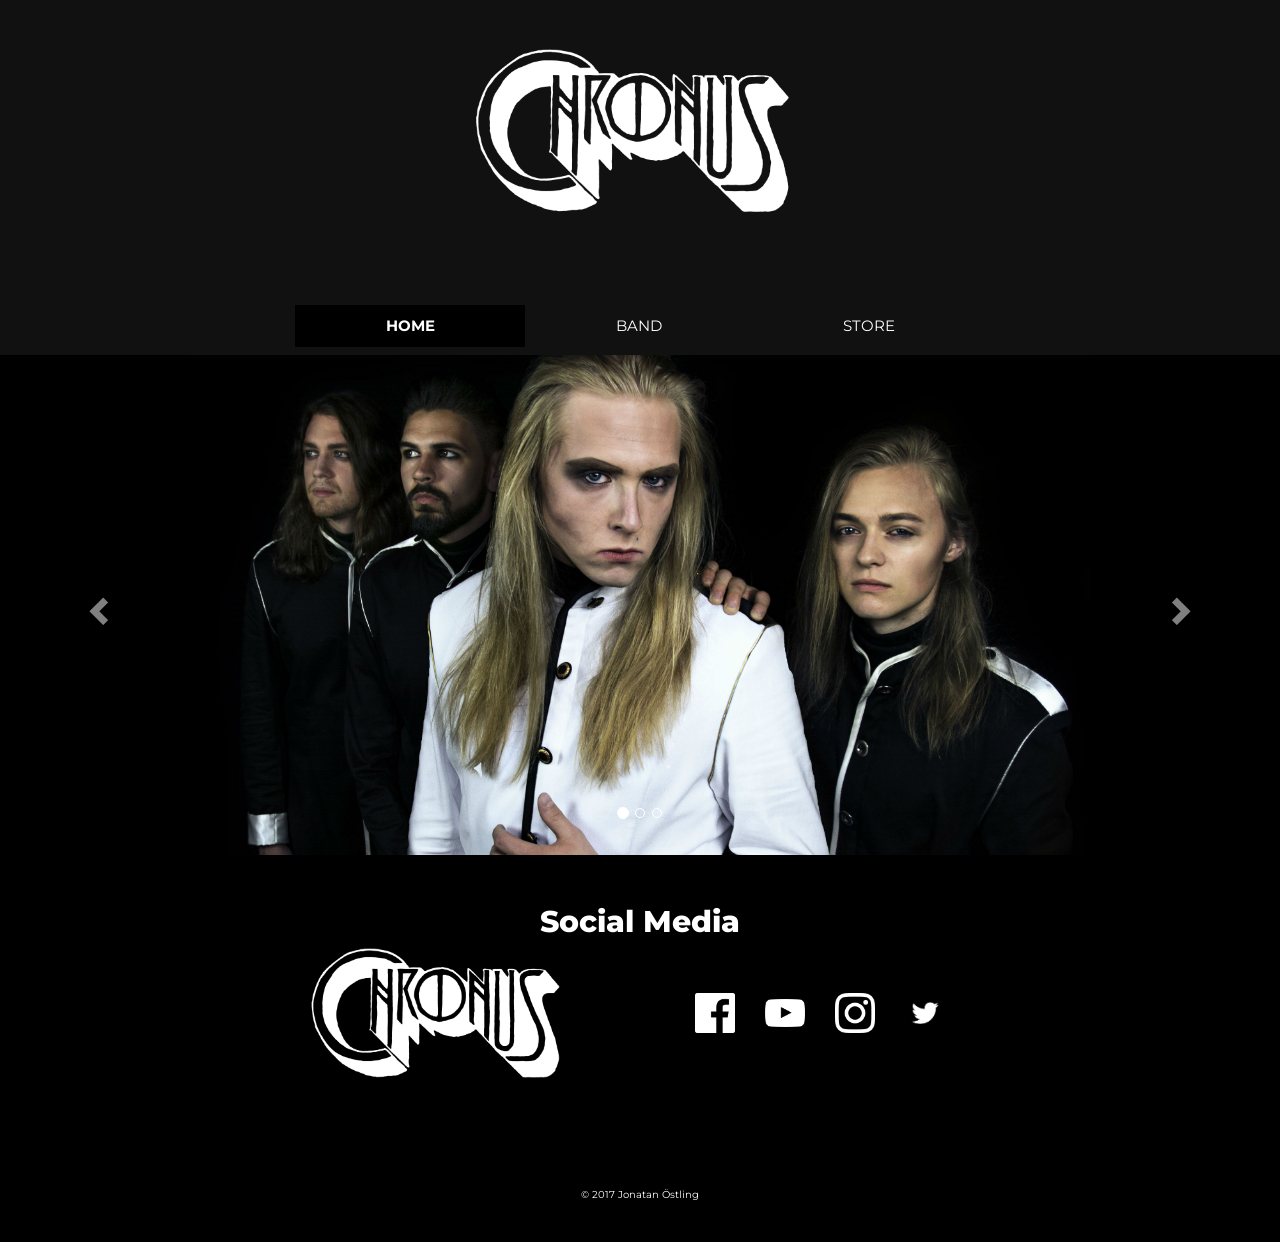
==== index.html @ 5e9a713a "testing new site" ====
<!DOCTYPE html>
<html data-ng-app="app">
  <head>
    <base href="/" />
    <title>Chronus Official</title>
    <meta charset="utf-8">
    <meta name="viewport" content="width=device-width, initial-scale=1">

    <!-- for Google -->
    <meta name="description" content="Welcome to the official Chronus website." />
    <meta name="keywords" content="Chronus Official Website" />

    <meta name="author" content="Chronus" />
    <meta name="copyright" content="Jonatan &Ouml;stling" />
    <meta name="application-name" content="Chronus Website" />

    <!-- for Facebook -->
    <meta property="fb:app_id" content="APPID"/>
    <meta property="og:title" content="Chronus" />
    <meta property="og:type" content="article" />
    <meta property="og:image:url" content="../img/logo/chronus-vit.jpg" />
    <meta property="og:url" content="https://www.chronusofficial.com/" />
    <meta property="og:description" content="Welcome to the official Chronus website." />

    <!-- for Twitter -->
    <meta name="twitter:card" content="summary" />
    <meta name="twitter:title" content="Chronus" />
    <meta name="twitter:description" content="Welcome to the official Chronus website." />
    <meta name="twitter:image" content="../img/logo/chronus-vit.jpg" />

    <link rel="apple-touch-icon" sizes="180x180" href="/apple-touch-icon.png">
    <link rel="icon" type="image/png" href="/favicon-32x32.png" sizes="32x32">
    <link rel="icon" type="image/png" href="/favicon-16x16.png" sizes="16x16">
    <link rel="manifest" href="/manifest.json">
    <link rel="mask-icon" href="/safari-pinned-tab.svg" color="#5bbad5">
    <meta name="theme-color" content="#ffffff">
    <link rel="shortcut icon" href="https://www.chronusofficial.com/favicon.ico" />

    <!-- Stylesheet -->
    <link href="https://fonts.googleapis.com/css?family=Montserrat|Asap:400,700|Righteous|Hammersmith+One" rel="stylesheet">
    <link rel="stylesheet" href="../css/bootstrap.css" media="screen" title="no title" charset="utf-8">
    <link rel="stylesheet" href="../css/font-awesome-4.7.0/css/font-awesome.min.css">
    <link rel="stylesheet" href="../css/main.css" media="screen" title="no title" charset="utf-8">
    <link rel="stylesheet" href="../css/lightbox.css">
  </head>
  <body>
    <div id="loader-wrapper">
      <div id="loader"><img src="../img/logo/ChronusOWhite1.png" alt="Chronus O logo loading website animation"></div>
      <div class="loader-section section-left"></div>
      <div class="loader-section section-right"></div>
    </div>
    <div class="topContainer">
      <div class="container">
        <header class="page-header">
          <a href="/"><img src="../img/logo/logo2.png" alt="Chronus Logo" class="headerLogo"></a>
          <nav class="navbar navbar-inverse renovering-nav" data-ng-controller="navController">
            <ul class="nav nav-tabs nav-justified">
              <li data-ng-class="{active: isActive('/')}"><a href="/">HOME</a></li>
              <!-- <li data-ng-class="{active: isActive('/band') || isActive('/renovering-kok') || isActive('/renovering-badrum') || isActive('/renovering-snickeri') || isActive('/renovering-total')}" class="dropdown">
                <a href="#" class="dropdown-toggle" data-toggle="dropdown" role="button" aria-haspopup="true" aria-expanded="false">BAND <span class="caret"></span></a>
                <ul class="dropdown-menu">
                  <li data-ng-class="{active: isActive('/band')}"><a href="/band">OVERVIEW</a></li>
                  <li role="separator" class="divider"></li>
                  <li data-ng-class="{active: isActive('/renovering-kok')}"><a href="/renovering-kok">- SEB</a></li>
                  <li data-ng-class="{active: isActive('/renovering-badrum')}"><a href="/renovering-badrum">- BADRUM</a></li>
                  <li data-ng-class="{active: isActive('/renovering-snickeri')}"><a href="/renovering-snickeri">- SNICKERI</a></li>
                  <li data-ng-class="{active: isActive('/renovering-total')}"><a href="/renovering-total">- TOTALRENOVERING</a></li>
                </ul> -->
              </li>
              <!-- <li data-ng-class="{active: isActive('/about')}"><a href="/about">ABOUT</a></li> -->
              <li data-ng-class="{active: isActive('/band')}"><a href="/band">BAND</a></li>
              <li data-ng-class="{active: isActive('/store')}"><a href="/store">STORE</a></li>
              <!-- <li class="referens"><a href="/gallery-live">GALLERY</a></li> -->
              <!-- <li data-ng-class="{active: isActive('/contact')}"><a href="/contact">CONTACT</a></li> -->
              <!-- <li data-ng-class="{active: isActive('/kontakt')}"><a href="/kontakt">KONTAKT</a></li> -->
            </ul>
          </nav>
        </header>
      </div>
    </div>
    <div class="topContainer2">
      <div class="container">
        <header class="page-header">
          <a href="/"><img src="../img/logo/logo.png" alt="Chronus Logo Official Website" class="headerLogo"></a>
          <nav class="navbar navbar-inverse" data-ng-controller="navController">
            <div class="container-fluid">
              <div class="navbar-header">
                <a href="/" class="navbar-brand"><img src="../img/logo/logo.png" alt="Chronus Logo Official Website"></a>
                <button type="button" class="navbar-toggle" data-toggle="collapse" data-target="#myNavbar">
                  <span class="icon-bar"></span>
                  <span class="icon-bar"></span>
                  <span class="icon-bar"></span>
                </button>
              </div>
            </div>
            <div class="collapse navbar-collapse" id="myNavbar">
              <ul class="nav nav-tabs nav-justified">
                <li data-ng-class="{active: isActive('/')}"><a class="smoothScroll" href="/">HOME</a></li>
                <li data-ng-class="{active: isActive('/band')}"><a href="/band">BAND</a></li>
                <!-- <li data-ng-class="{active: isActive('/renovering') || isActive('/renovering-kok') || isActive('/renovering-badrum') || isActive('/renovering-snickeri') || isActive('/renovering-total')}">
                  <a href="#" class="dropdown-toggle" data-toggle="collapse" role="button" data-target="#myNavbar2" aria-expanded="false">BAND <span class="caret"></span></a>
                  <div class="collapse navbar-collapse" id="myNavbar2">
                    <ul class="nav nav-tabs nav-justified">
                      <li data-ng-class="{active: isActive('/band')}"><a href="/band">OVERVIEW</a></li>
                      <li data-ng-class="{active: isActive('/renovering-kok')}"><a href="/renovering-kok">KÖK</a></li>
                      <li data-ng-class="{active: isActive('/renovering-badrum')}"><a href="/renovering-badrum">BADRUM</a></li>
                      <li data-ng-class="{active: isActive('/renovering-snickeri')}"><a href="/renovering-snickeri">SNICKERI</a></li>
                      <li data-ng-class="{active: isActive('/renovering-total')}"><a href="/renovering-total">TOTALRENOVERING</a></li>
                    </ul>
                  </div>
                </li> -->
                <!-- <li data-ng-class="{active: isActive('/om-oss')}"><a href="/om-oss">OM OSS</a></li> -->
                <!-- <li class="referens"><a href="/gallery-live">GALLERY</a></li> -->
                <li data-ng-class="{active: isActive('/store')}"><a href="/store">STORE</a></li>
                <!-- <li data-ng-class="{active: isActive('/kontakt')}"><a href="/kontakt">KONTAKT</a></li> -->
              </ul>
            </div>
          </nav>
        </header>
      </div>
    </div>
    <!-- Placeholder for views -->
    <div class="ng-view hidden"></div>
    
    <!-- jQuery version 2.1.4 -->
    <script src="../js/jquery-2.1.4.min.js" charset="utf-8"></script>
    <!-- AngularJS -->
    <script src="../js/angular.min.js"></script>
    <!-- AngularJS route -->
    <script src="../js/angular-route.min.js"></script>
    <script src="../app/app.js"></script>
    <script src="../app/controllers/navController.js"></script>
    <script src="../js/bootstrap.js" charset="utf-8"></script>
    <script src="../js/lightbox.js"></script>
    <script src="../js/main.js"></script>
    <script type="text/javascript">
      $(document).ready(function() {
        if (window.location.href.indexOf("/gallery-live", "/gallery-promo") > -1) {
          $('.referens').addClass('active');

        } else {
          $('.referens').removeClass('active');
        }
      });
    </script>
  </body>
</html>
---- css/main.css ----
html {
  position: relative;
  min-height: 100%;
}
body {
  height: 1100px;
  min-width: 175px;
  margin:0;
  padding:0;
  background-color: #111;
  font-family: 'Hammersmith One', sans-serif;
  color: #fff;
}
main {
  height: 500px;
  padding-top: 100px;
}
div.hidden {
  visibility: hidden;
}
img {
  display: block;
  margin: 0 auto;
  outline: none;
  border: none;
}
a {
  color: #fff;
  text-decoration: none;
}
a:focus {
  color: #fff;
  text-decoration: none;
}
.lead > a {
  color: #c6c293;
  text-decoration: none;
}
.social1 {
  width: 40px;
}
a:hover {
  color: #fff;
  text-decoration: none;
}
button > a:hover {
  color: #FFF
}
ul > li.active {
  padding: 0px;
}
li {
  font-size: 1em;
}
li > a:hover {
  color: #fff;
  background-color: #333;
}
label {
  display:block;
  text-align: left;
  margin-top:20px;
  font-size: 20px;
}
form {
  margin: 0 auto;
  width: 459px;
}
textarea {
  margin-bottom: 40px;
}
input, textarea {
  width:439px;
  margin-top:3px;
}
/*****************************/
/********** FONTS ************/
/*****************************/
h1, h2, h3, h4, h5, h6 {
  font-weight: 800;
}
p {
  font-size: 1.3em;
}
.footerText p {
  font-size: 10px;
  margin-top: 60px;
}
.partners h2 {
  color: #aaa;
  padding-bottom: 0px;
}
.partner-heading-h2 {
  float: left;
}
.partner-heading-h3 {
  float: left;
  color: #fff;
  margin-top: 25px;
  margin-left: 10px;
}
.circleRow h2 {
  font-family: 'Allerta Stencil', sans-serif;
  font-size: 24px;
  color: #fff;
  font-weight: 400;
  line-height: 31px;
  text-decoration: none;
}
.footerText {
  font-family: 'Montserrat', sans-serif;
  font-weight: 400;
}
footer .footerText:last-child {
  margin-top: 50px;
}
/*****************************/
/********** NAVBAR ***********/
/*****************************/
#myNavbar2 {
  background-color: #eee;
  border: 1px solid #eee;
}
#myNavbar2 > a {
  color: #fff
}
.navbar {
  margin-bottom: 8px;
  border: 0px;
  font-family: 'Montserrat', sans-serif;
  font-weight: 400;
  font-size: 15px;
  border-radius: 0px;
  min-height: 0px;
}
.nav > li {
  margin-bottom: 5px;
}
.nav-tabs.nav-justified {
  padding-top: 17px;
}
.nav-tabs.nav-justified > li > a {
  margin-bottom: 0px;
  padding-left: 0px;
  padding-right: 0px;
  border: 0px;
  border-bottom: 0px;
  border-radius: 0px;
}
.nav-tabs.nav-justified > li > a:hover, .nav-tabs.nav-justified > li > a:focus {
  border: 0px;
  color: #fff;
  background-color: #333;
}
.nav-tabs > li.active > a, .nav-tabs > li.active > a:hover, .nav-tabs > li.active > a:focus {
  color: #fff;
  font-weight: 700;
  cursor: default;
  background-color: #000;
}
.nav-tabs.nav-justified > .active > a, .nav-tabs.nav-justified > .active > a:hover, .nav-tabs.nav-justified > .active > a:focus {
  border: 0px;
  cursor: pointer;
}
.navbar-brand {
  display: none;
  float: left;
  height: 82px;
  padding: 15px 15px;
  font-size: 18px;
  line-height: 20px;
}
.navbar-brand img {
  width: 114px;
}
.navbar-inverse {
  background-color: #111;
}
.navbar-toggle {
  padding: 4px 12px 11px 12px;
  border-radius: 0px;
}
.navbar-inverse .navbar-toggle {
  border: 0px;
  margin-top: 19px;
}
.navbar-inverse .navbar-toggle:focus, .navbar-inverse .navbar-toggle:hover {
  background-color: #111;
}
.navbar-inverse .navbar-toggle .icon-bar {
  background-color: #fff;
  height: 5px;
  width: 42px;
  margin-top: 7px;
}
.navbar-inverse .navbar-collapse, .navbar-inverse .navbar-form {
  border-color: #fff;
  height: 100%;
  overflow-y: hidden;
}
.dropdown-menu {
  border-radius: 0px;
}
.dropdown-menu > .active > a, .dropdown-menu > .active > a:hover, .dropdown-menu > .active > a:focus {
  color: #000;
  text-decoration: none;
  background-color: #c74110;
  outline: 0;
}
.pagination > .active > a, .pagination > .active > span, .pagination > .active > a:hover, .pagination > .active > span:hover, .pagination > .active > a:focus, .pagination > .active > span:focus {
  z-index: 3;
  color: #fff;
  cursor: default;
  background-color: #c74110;
  border-color: #c74110;
}
.pagination li a {
  font-size: 15px;
}
.pagination > li > a, .pagination > li > span {
  color: #fff;
  background-color: #000;
  border: none;
}
.pagination > li > a:hover, .pagination > li > span:hover, .pagination > li > a:focus, .pagination > li > span:focus {
  color: #fff;
  background-color: #333;
}
/*****************************/
/******* LOGOS / ICONS *******/
/*****************************/
.headerLogo {
  width: 60%;
  margin-top: 10px;
  margin-bottom: 30px;
}
.fa {
  text-align: center;
  border-radius: 50%;
  font-size: 100px;
  color: #333;
  background-color: #ED9507;
  width: 200px;
  height: 200px;
  -webkit-transition: width 0.1s, height 0.1s, padding-top 0.1s; /* For Safari 3.1 to 6.0 */
  transition: width 0.1s, height 0.1s, padding-top 0.1s;
  -webkit-transition-timing-function: ease;
  transition-timing-function: ease;
}
.fa:hover {
  color: #eee;
  width: 230px;
  height: 230px;
}
.fa-cutlery,
.fa-bath,
.fa-home,
.fa-building,
.fa-tint {
  padding-top: 50px;
}
.fa-cutlery:hover,
.fa-bath:hover,
.fa-home:hover,
.fa-building:hover {
  padding-top: 65px;
}
.fa-tint:hover{
  color: #333;
}
.partnerLogo {
  display: inline;
  margin-right: 20px;
  margin-left: 20px;
}
.bauhaus {
  display: inline;
  margin-left: 20px;
}
.ahlsell {
  display: inline;
  margin-right: 10px;
  margin-left: 20px;
}
.dahl {
  display: inline;
  margin-left: 20px;
}
.img-logos img {
  display: inline-block;
}
.img-logos {
  margin-top: 50px;
  margin-bottom: 30px;
}
.store {
  height: 200px;
  -webkit-transition: width 0.1s, height 0.1s, padding-top 0.1s; /* For Safari 3.1 to 6.0 */
  transition: width 0.1s, height 0.1s, padding-top 0.1s;
  -webkit-transition-timing-function: ease;
  transition-timing-function: ease;
}
.store:hover {
  height: 210px;
  cursor: pointer;
}
.store-item-description-hidden {
  display: none;
}
.vvs {
  height: 140px;
}
.vatrum {
  height: 118px;
}
.per {
  height: 120px;
}
.footerLogo {
  width: 250px;
  margin-left: 0px;
}
/*****************************/
/****** STYLING CLASSES ******/
/*****************************/
.orange {
  color: #c74110;
}
.black {
  color: #000;
}
.margin-top {
  margin-top: 20px;
}
.margin-bottom {
  margin-bottom: 40px;
}
.center {
  text-align: center;
}
.align-left {
  text-align: left;
}
.align-right {
  text-align: right;
}
.dark {
  background-color: #000;
}
.white2 {
  padding-top: 40px;
  padding-bottom: 40px;
  background-color: #ffffff;
}
.white3 {
  text-align: center;
  padding-top: 120px;
  padding-bottom: 140px;
  background-color: #ffffff;
}
.highlight {
  color: #000;
  background-color: #ED9507;
  padding-left: 5px;
  padding-right: 5px;
}
.darkhighlight {
  padding: 5px;
  color: #fff;
  background-color: #000;
  border: 1px solid #ED9507;
  padding-left: 5px;
  padding-right: 5px;
}
.lead {
  margin-top: 20px;
}
.highlight2 {
  color: #ED9507;
  font-weight: 800;
  padding-left: 2px;
  padding-right: 2px;
}
.highlight3 {
  color: #333;
  background-color: #ED9507;
  padding-left: 5px;
  padding-right: 5px;
}
.asap {
  font-family: 'Hammersmith One', sans-serif;
  color: #fff;
  font-weight: 700;
}
.underline {
  border-bottom: 5px solid #c74110;
}
.underline2 {
  border-bottom: 7px solid #000;
}
/*****************************/
/****** MOBILE CLASSES *******/
/*****************************/
.mobile-indicator {
  background-color: #000;
  display: none;
  width: 100%;
  text-align: center;
  color: #fff;
  padding-top: 0px;
}
.mobile-indicator h1 {
  font-size: 25px;
  font-weight: 400;
  color: #fff;
  text-shadow: 1px 1px 1px #000;
}
/*****************************/
/******** CONTAINERS *********/
/*****************************/
.photoalbum-title {
  margin-top: 40px;
}
.topContainer {
  background-color: #111;
  width: 100%;
}
.topContainer2 {
  background-color: #111;
  width: 100%;
  display: none;
}
.container {
  max-width: 720px;
}
.container2 {
  max-width: 1200px;
  /*padding-top: 100px;*/
  padding-right: 15px;
  padding-left: 15px;
  margin-right: auto;
  margin-left: auto;
}
.bandimage-container {
  width: 100%;
  background-color: #000;
}
.container3 {
  max-width: 1200px;
  padding-right: 15px;
  padding-bottom: 40px;
  padding-left: 15px;
  margin-right: auto;
  margin-left: auto;
}
.container4 {
  max-width: 720px;
  padding-right: 15px;
  padding-bottom: 30px;
  padding-left: 15px;
  margin-right: auto;
  margin-left: auto;
}
.container2-white {
  max-width: 1200px;
  padding-top: 0px;
  padding-right: 15px;
  padding-left: 15px;
  margin-right: auto;
  margin-left: auto;
  background-color: #ffffff;
}
.page-header {
  margin: 0px;
  padding-bottom: 0px;
  border-bottom: 0px;
}
.row {
  margin-right: 0px;
  margin-left: 0px;
}
.marketing {
  padding-top: 60px;
  padding-right: 50px;
  padding-bottom: 60px;
  padding-left: 50px;
}
.byggest-info {
  margin-top: 50px;
  margin-bottom: 70px;
}
.partners {
  padding-top: 20px;
  padding-bottom: 40px;
  background-color: #ffffff;
}
.partner-heading {
  clear:both;
  display: inline-block;
}
.about-partners {
  padding-bottom: 40px;
}
.live-gallery, .kok-gallery, .vvs-gallery, .snickeri-gallery {
  font-family: 'Montserrat', sans-serif;
  padding-bottom: 30px;
}
.form-horizontal .control-label {
    text-align: left;
}
.footer {
  padding-top: 30px;
  bottom: 0;
  width: 100%;
  height: 387px;
  color: #FFF;
  background-color: #000;
  text-align: center;
}
/*****************************/
/********* BUTTONS ***********/
/*****************************/
.goToStore-button {
  min-width: 128px;
  margin: 0;
  padding: 13px 21px;
  background-color: #00d10f;
  border: none;
  -webkit-border-radius: 25px;
  -moz-border-radius: 25px;
  border-radius: 25px;
  cursor: pointer;
  color: #fff;
  font-weight: bold;
  font-size: 15px;
  display: inline-block;
}
.btn-primary {
  display: block;
  margin-top: 100px;
  padding: 5px;
  background-color: #fac400;
  border-color: #fac400;
  font-weight: 800;
  border-radius: 0px;
}
.btn-primary:hover {
  background-color: #fac400;
  border-color: #fac400;
}
.contact-button-container {
  margin-top: 80px;
  margin-bottom: 80px;
  text-align: center;
}
.contact-button {
  padding: 30px 40px;
  font-family: 'Allerta Stencil', sans-serif;
  font-size: 24px;
  background-color: #fac400;
  -webkit-transition: padding 0.1s, font-size 0.1s; /* For Safari 3.1 to 6.0 */
  transition: padding 0.1s, font-size 0.1s;
  -webkit-transition-timing-function: ease;
  transition-timing-function: ease;
}
.contact-button:hover {
  text-decoration: none;
  padding: 40px 50px;
  font-size: 28px;
  color: #000;
}
.send-button {
  margin-bottom: 30px;
  padding: 20px 30px;
  font-family: 'Allerta Stencil', sans-serif;
  font-size: 20px;
  color: #333;
  background-color: #fac400;
  border: none;
  -webkit-transition: padding 0.1s, font-size 0.1s; /* For Safari 3.1 to 6.0 */
  transition: padding 0.1s, font-size 0.1s;
  -webkit-transition-timing-function: ease;
  transition-timing-function: ease;
}
.send-button:hover {
  text-decoration: none;
  padding: 30px 40px;
  font-size: 24px;
  color: #000;
}
/*****************************/
/********* CAROUSEL **********/
/*****************************/
#myCarousel {
  height: 500px;
  overflow-y: hidden;
}
.carousel img {
  top: 0;
  left: 0;
  min-width: 100%;
  height: 500px;
  max-width: none;
}
.carousel-caption {
  top: 160px;
  bottom: 0px;
  height: 200px;
  padding-top: 0px;
  text-shadow: none;
}
.carousel-caption h1 {
  margin-bottom: 10px;
  font-weight: 400;
  color: #fff;
  text-shadow: 1px 1px 1px #000;
}
.carousel-button {
  padding: 8px 17px;
  font-family: 'Hammersmith One', sans-serif;
  font-size: 28px;
  color: #c74110;
  /*#942121*/
  background-color: #000;
  border: none;
  border-radius: 0px;
}
.carousel-button:hover {
  cursor: pointer;
  text-decoration: none;
  color: #d0d0d0;
}
/*****************************/
/********** IMAGE ************/
/*****************************/
.band-image {
  width: 100%;
  display: block;
}
.bandimage-container .container2 .row .col-md-6 img:last-child {
  margin-bottom: 50px;
}
.img-responsive {
  border: 0px solid #fac400;
  padding: 0px;
  border-radius: 0px;
  display: inline;
}
.item1 {
  height: 400px;
  width: 100%;
  padding-top: 1px;
  background-image: url('../img/background-img/DSC_7228_Edited2.jpg');
  background-position: center;
  background-repeat: no-repeat;
  background-size: cover;
}
.item1 h1, .item2 h1, .item3 h1, .item4 h1 {
  line-height: 1.3;
  padding-top: 121px;
  margin-bottom: 5px;
}
.item2 {
  height: 350px;
  width: 100%;
  background-image: url('../img/background-img/pexels-photo-92976_90_222.jpg');
  background-position: center;
  background-repeat: no-repeat;
  background-size: cover;
}
.item3 {
  height: 350px;
  width: 100%;
  background-image: url('../img/background-img/rsz_2017_08_18_chronus-31.jpg');
  background-position: center;
  background-repeat: no-repeat;
  background-size: cover;
}
#store-pic-container {
  height: 320px;
  background-image: url('../img/background-img/pexels-photo-92976_90_222.jpg');
  background-position: top center;
  background-repeat: no-repeat;
  background-size: cover;
}
#store-pic-container .fa-tint:hover {
  padding-top: 50px;
  color: #333;
}
#store-pic-container .fa:hover {
  width: 200px;
  height: 200px;
  cursor: default;
}
#pic-container2 {
  height: 480px;
  background-image: url('../img/background-img/rsz_verktyg_20.jpg');
  background-position: center bottom;
  background-repeat: no-repeat;
  background-attachment: fixed;
  background-size: cover;
}
#kok-pic-container {
  height: 480px;
  background-image: url('../img/background-img/rsz_pexels-photo-259828.jpg');
  background-position: center center;
  background-repeat: no-repeat;
  background-size: cover;
}
#kok-pic-container .fa-cutlery:hover {
  padding-top: 50px;
  color: #333;
}
#kok-pic-container .fa:hover {
  width: 200px;
  height: 200px;
  cursor: default;
}
#badrum-pic-container {
  height: 480px;
  background-image: url('../img/background-img/rsz_1badrum_1.jpg');
  background-position: center center;
  background-repeat: no-repeat;
  background-size: cover;
}
#badrum-pic-container .fa-bath:hover {
  padding-top: 50px;
  color: #333;
}
#badrum-pic-container .fa:hover {
  width: 200px;
  height: 200px;
  cursor: default;
}
#snickeri-pic-container {
  height: 480px;
  background-image: url('../img/background-img/rsz_pexels-photo-345135.jpg');
  background-position: center center;
  background-repeat: no-repeat;
  background-size: cover;
}
#snickeri-pic-container .fa-home:hover {
  padding-top: 50px;
  color: #333;
}
#snickeri-pic-container .fa:hover {
  width: 200px;
  height: 200px;
  cursor: default;
}
#total-pic-container {
  height: 480px;
  background-image: url('../img/background-img/rsz_pexels-photo.jpg');
  background-position: center center;
  background-repeat: no-repeat;
  background-size: cover;
}
#total-pic-container .fa-building:hover {
  padding-top: 50px;
  color: #333;
}
#total-pic-container .fa:hover {
  width: 200px;
  height: 200px;
  cursor: default;
}
#offert-bg {
  background-image: url('../img/background-img/rsz_1building-joy-planning-plans_40.jpg');
  background-size: cover;
  background-position: center top;
  background-repeat: no-repeat;
}
#offert-bg h1 {
  margin-top: 50px;
}
.lb-thumbnail {
  width: 280px;
}
.featurette {
  font-family: 'Asap', sans-serif;
}
.featurette p {
  color: #999;
}
.featurette-image {
  max-width: 350px;
}
.img-circle {
  margin-top: 30px;
  margin-bottom: 20px;
}
.img-circle2 {
  margin-top: 30px;
  margin-bottom: 20px;
  border-radius: 50%;
}
.social-media {
  padding-top: 45px;
  font-size: 18px;
}
.social-media img {
  display: inline-block;
  margin-right: 25px;
}
/*****************************/
/********** MODAL ************/
/*****************************/
#myImg1, #myImg2, #myImg3, #myImg4, #myImg5, #myImg6, #myImg7, #myImg8 {
    border-radius: 0px;
    cursor: pointer;
    transition: 0.3s;
}
#myImg1:hover, #myImg2:hover, #myImg3:hover, #myImg4:hover, #myImg5:hover, #myImg6:hover, #myImg7:hover, #myImg8:hover {opacity: 0.7;}
.modal {
    display: none;
    position: fixed;
    z-index: 1;
    padding-top: 30px;
    left: 0;
    top: 0;
    width: 100%;
    height: 100%;
    overflow: auto;
    background-color: rgb(0,0,0);
    background-color: rgba(0,0,0,0.9);
}
.modal-content {
    margin: auto;
    display: block;
    width: 70%;
    max-width: 700px;
}
#caption1, #caption2, #caption3, #caption4, #caption5, #caption6, #caption7, #caption8 {
    margin: auto;
    display: block;
    width: 80%;
    max-width: 700px;
    text-align: center;
    color: #ccc;
    padding: 10px 0px;
    height: 50px;
}
.modal-content, #caption1, #caption2, #caption3, #caption4, #caption5, #caption6, #caption7, #caption8 {
    -webkit-animation-name: zoom;
    -webkit-animation-duration: 0.6s;
    animation-name: zoom;
    animation-duration: 0.6s;
}
@-webkit-keyframes zoom {
    from {-webkit-transform:scale(0)}
    to {-webkit-transform:scale(1)}
}
@keyframes zoom {
    from {transform:scale(0)}
    to {transform:scale(1)}
}
.close {
    position: absolute;
    top: 15px;
    right: 35px;
    color: #f1f1f1;
    font-size: 40px;
    font-weight: bold;
    transition: 0.3s;
}
.close:hover,
.close:focus {
    color: #bbb;
    text-decoration: none;
    cursor: pointer;
}
@media only screen and (max-width: 700px){
    .modal-content {
        width: 100%;
    }
}
/*****************************/
/******* MEDIA QUERIES *******/
/*****************************/
@media (max-width: 1200px) {
  .container2 {
    padding-top: 0px;
    padding-bottom: 20px;
  }
  #pic-container2 {
    height: 258px;
  }
  .circleRow h2 {
    margin-top: 0px;
    font-size: 18px;
  }
  .marketing {
    padding-top: 60px;
    padding-bottom: 60px;
  }
  .store {
    height: 140px;
  }
  .store:hover {
    height: 150px;
  }
  .img-logos {
    padding-top: 0px;
  }
  #store-pic-container {
    height: 240px;
  }
  .circleRow h2 {
    font-size: 20px;
  }
}
@media (max-width: 1130px) {
  #myCarousel {
    height: 400px;
  }
}
@media (max-width: 1106px) {
  .carousel-caption h1 {
    font-size: 25px;
    margin-bottom: 10px;
  }
  .carousel-caption {
    top: 180px;
  }
  .carousel-button {
    font-size: 20px;
  }
}
@media (max-width: 991px) {
  body {
    height: 970px;
  }
  .store-item-description-show {
    display: none;
  }
  .store-item-description-hidden {
    display: block;
  }
  .margin-top {
    margin-top: 30px;
  }
  .container2 {
    text-align: center;
  }
  #pic-container2 {
    height: 468px;
  }
  #myCarousel {
    max-height: 400px;
  }
  .carousel img {
    top: 50;
    left: 100;
    min-width: 100%;
    height: 500px;
  }
  .carousel-caption {
    top: 120px;
  }
  .carousel-button {
    font-size: 20px;
  }
  .circleRow {
    margin-top: 0px;
  }
  .marketing .circleRow h2 {
    font-size: 28px;
    margin-top: 0px;
    margin-bottom: 40px;
  }
  .footer {
    height: 370px;
  }
}
@media (max-width: 930px) {
  #myCarousel {
    height: 342px;
  }
}
@media (max-width: 854px) {
  .underline {
    font-size: 25px;
  }
}
@media (max-width: 767px) {
  .topContainer {
    background-color: #111;
    width: 100%;
    display: none;
  }
  .topContainer2 {
    background-color: #111;
    width: 100%;
    display: block;
  }
  .mobile-indicator {
    display: inline-block;
  }
  .container2 {
    padding-top: 10px;
  }
  .navbar-brand {
    display: block;
  }
  .headerLogo {
    display: none;
  }
  #myCarousel {
    display: none;
  }
  .carousel-caption {
    top: 130px;
  }
  #pic-container2 {
    height: 850px;
  }
  .circleRow {
    margin-top: 0px;
  }
  .marketing .circleRow h2 {
    font-size: 28px;
    margin-top: 0px;
    margin-bottom: 40px;
  }
  .pagination li a {
    font-size: 18px;
  }
  .img-logos {
    margin-top: 32px;
  }
  .footerLogo {
    width: 150px;
  }
  .social1 {
    width: 24px;
  }
  .social-media {
    padding-top: 30px;
  }
  .social-media img {
    margin-right: 14px;
  }
  .footerText h2 {
    margin-bottom: 46px;
  }
  footer .footerText:last-child {
    margin-top: 60px;
  }
  .item1 h1, .item2 h1, .item3 h1, .item4 h1 {
    margin-bottom: 10px;
  }
}
@media (max-width: 740px) {
  h1, h2, h3, h4, h5, h6, .h1, .h2, .h3, .h4, .h5, .h6 {
    line-height: 1.3;
  }
}
@media (max-width: 666px) {
  .carousel-caption {
    top: 20px;
  }
}
@media (max-width: 560px) {
  .partners img {
    display: block;
    margin-top: 30px;
    margin-right: auto;
    margin-left: auto;
  }
}
@media (max-width: 540px) {
  form, .send-button {
    width: 300px;
  }
}
@media (max-width: 530px) {
  .about-partners {
    text-align: center;
  }
  .about-partners img {
    display: block;
    margin-top: 35px;
    margin-right: auto;
    margin-left: auto;
  }
}
@media (max-width: 506px) {
  h2, .h2 {
    font-size: 27px;
  }
  .contact-button {
    font-size: 20px;
    padding: 20px 20px;
  }
  .contact-button:hover {
    font-size: 20px;
    padding: 20px 20px;
  }
  .featurette-image {
    max-width: 222px;
  }
}
@media (max-width: 487px) {
  .footerText h2 {
    font-size: 22px;
  }
  .footerLogo {
    width: 100px;
  }
  .social-media {
    padding-top: 17px;
  }
  .social-media img {
    margin-right: 4px;
  }
  .social1 {
    width: 16px;
  }
  .partner-heading-h3 {
    margin-left: 0px;
    float: none;
  }
}
@media (max-width: 444px) {
  .marketing {
    padding-left: 10px;
    padding-right: 10px;
  }
  .marketing .circleRow h2 {
    font-size: 18px;
  }
}
@media (max-width: 425px) {
  li {
    font-size: 14px;
  }
  .bauhaus {
    margin-left: 0px;
  }
}
@media (max-width: 393px) {
  .navbar-inverse .navbar-toggle {
    border: 0px;
    margin-top: 19px;
  }
  .item1 h1, .item2 h1, .item3 h1, .item4 h1 {
    margin-bottom: 8px;
  }
  h1, .h1 {
    font-size: 25px;
  }
  .item {
    min-height: 200px;
  }
  .carousel-caption h1 .underline {
    font-size: 18px;
  }
  .pagination li a {
    font-size: 14px;
  }
}
@media (max-width: 348px) {
  form, .send-button {
    width: 200px;
  }
  .partner-heading-h2 {
    font-size: 30px;
  }
  .contact-button {
    font-size: 18px;
  }
  .contact-button:hover {
    font-size: 20px;
  }
}
@media (max-width: 319px) {
  .container {
    padding-right: 0px;
    padding-left: 0px;
  }
  .pagination li a {
    font-size: 12px;
  }
}
@media (max-width: 280px) {
  .navbar-inverse .navbar-toggle {
    margin-top: 18px;
  }
  .navbar-inverse .navbar-toggle .icon-bar {
    height: 3px;
    width: 29px;
    margin-top: 5px;
  }
  .navbar-toggle {
    padding: 4px 12px 7px 12px;
  }
  .navbar-brand img {
    width: 75px;
  }
  .navbar-brand {
    height: 61px;
  }
  .dropdown-menu > li > a {
    font-size: 12px;
  }
  .headerLogo {
    margin-bottom: 10px;
  }
  .container2 {
    padding-right: 0px;
    padding-left: 0px;
  }
  .marketing {
    padding-right: 0px;
    padding-left: 0px;
  }
  .underline {
    font-size: 18px;
    line-height: normal;
  }
  .partner-heading-h2 {
    font-size: 30px;
  }
  .partner-heading-h3 {
    font-size: 22px;
  }
  .partners h2 {
    font-size: 14px;
  }
  .partnerLogo {
    width: 90px;
  }
  .bauhaus {
    width: 90px;
    margin-top: 40px;
    margin-right: 20px;
    margin-left: 20px;
  }
  .dahl {
    height: 45px;
  }
  .ahlsell {
    width: 90px;
    margin-top: 40px;
    margin-right: 20px;
    margin-left: 20px;
  }
  .col-xs-1, .col-sm-1, .col-md-1, .col-lg-1, .col-xs-2, .col-sm-2, .col-md-2, .col-lg-2, .col-xs-3, .col-sm-3, .col-md-3, .col-lg-3, .col-xs-4, .col-sm-4, .col-md-4, .col-lg-4, .col-xs-5, .col-sm-5, .col-md-5, .col-lg-5, .col-xs-6, .col-sm-6, .col-md-6, .col-lg-6,
  .col-xs-7, .col-sm-7, .col-md-7, .col-lg-7, .col-xs-8, .col-sm-8, .col-md-8, .col-lg-8, .col-xs-9, .col-sm-9, .col-md-9, .col-lg-9, .col-xs-10, .col-sm-10, .col-md-10, .col-lg-10, .col-xs-11, .col-sm-11, .col-md-11, .col-lg-11, .col-xs-12, .col-sm-12, .col-md-12, .col-lg-12 {
    position: relative;
    min-height: 1px;
    padding-right: 0px;
    padding-left: 0px;
  }
  .white2 .container ul {
    padding-left: 0px;
  }
}
@media (max-width: 266px) {
  .pagination li a {
      font-size: 10px;
  }
  .store {
    height: 100px;
  }
  .store:hover {
    height: 110px;
  }
  .featurette-image {
    max-width: 150px;
  }
}
@media (max-width: 256px) {
  h1, .h1 {
    font-size: 23px;
  }
  h2, .h2 {
    font-size: 20px;
  }
  p {
    font-size: 1em;
  }
  form, .send-button {
    width: 150px;
  }
  .img-circle {
    width: 100px;
    height: 100px;
  }
  .send-button {
    font-size: 14px;
    padding: 5px 5px;
  }
  .send-button:hover {
    font-size: 14px;
    padding: 5px 5px;
  }
  .carousel-caption h1 .underline {
    font-size: 15px;
  }
  .contact-button {
    font-size: 18px;
    padding: 10px 10px;
  }
  .contact-button:hover {
    font-size: 18px;
    padding: 10px 10px;
  }
  #caption1, #caption2, #caption3, #caption4, #caption5, #caption6, #caption7, #caption8 {
    height: 100px;
  }
}
@media (max-width: 244px) {
  h1, .h1 {
    font-size: 18px;
  }
  .highlight3 {
    font-size: 12px;
  }
  .footerLogo {
    width: 83px;
  }
  .social-media {
    padding-top: 10px;
  }
  .social-media img {
    margin-right: 2px;
  }
  .social1 {
    width: 11px;
  }
}
@media (max-width: 205px) {
  .navbar-brand > img {
    display: inline-block;
    position: relative;
  }
  .navbar-toggle {
    float: left;
  }
}
@media (max-width: 200px) {
  .underline {
    font-size: 15px;
    line-height: normal;
  }
  .contact-button {
    font-size: 14px;
    padding: 10px 10px;
  }
  .contact-button:hover {
    font-size: 14px;
    padding: 10px 10px;
  }
  .vvs {
    height: 70px;
  }
  .vatrum, .per {
    height: 50px;
  }
}
@media (max-width: 197px) {
  h4, .h4 {
    font-size: 13px;
  }
  form, .send-button {
    width: 100px;
  }
  .send-button {
    font-size: 14px;
    padding: 5px 5px;
  }
  .send-button:hover {
    font-size: 14px;
    padding: 5px 5px;
  }
  .highlight {
    padding-left: 0px;
    padding-right: 0px;
  }
}
@media (max-width: 187px) {
  h1, .h1 {
    font-size: 12px;
  }
  p {
    font-size: 0.8em;
  }
  .dropdown-menu {
    min-width: 120px;
  }
  .dropdown-menu > li > a {
    font-size: 10px;
    padding: 3px 3px;
  }
  .col-md-6 {
    padding-right: 0px;
    padding-left: 0px;
  }
  .footerText h2 {
    font-size: 12px;
  }
  .nav-tabs.nav-justified > li > a {
    font-size: 12px;
    margin-bottom: 0px;
  }
  .partner-heading-h2 {
    font-size: 24px;
  }
  .partner-heading-h3 {
    font-size: 18px;
  }
  .partnerLogo {
    margin-right: 0px;
    margin-left: 0px;
  }
  .ahlsell {
    margin-right: 0px;
    margin-left: 0px;
  }
  .dahl {
    margin-right: 0px;
    margin-left: 0px;
  }
  .white2 .container p {
    font-size: 14px;
  }
  .white2 .container ul {
    font-size: 10px;
  }
}
@media (max-width: 164px) {
  h2, .h2 {
    font-size: 17px;
  }
  .contact-button {
    font-size: 12px;
    padding: 5px 5px;

  }
  .contact-button:hover {
    font-size: 12px;
    padding: 5px 5px;
  }
}
.loadlogo {
  z-index: 2000;
}
#loader-wrapper {
    position: fixed;
    top: 0;
    left: 0;
    width: 100%;
    height: 100%;
    z-index: 1000;
}
#loader {
  display: block;
  position: relative;
  left: 50%;
  top: 50%;
  width: 150px;
  height: 150px;
  margin: -75px 0 0 -75px;
  border-radius: 50%;
  /*border: 5px solid transparent;*/
  /*border-top-color: #555;*/
  z-index: 1500;
  -webkit-animation: spin 2s linear infinite;
  animation: spin 2s linear infinite;
}
#loader img {
  width: 100%;
  height: 100%;
}
/*#loader:before {
    content: "";
    position: absolute;
    top: 5px;
    left: 5px;
    right: 5px;
    bottom: 5px;
    border-radius: 50%;
    border: 5px solid transparent;
    border-top-color: #777;
    -webkit-animation: spin 3s linear infinite;
      animation: spin 3s linear infinite;
}
#loader:after {
    content: "";
    position: absolute;
    top: 15px;
    left: 15px;
    right: 15px;
    bottom: 15px;
    border-radius: 50%;
    border: 5px solid transparent;
    border-top-color: #999;
    -webkit-animation: spin 1.5s linear infinite;
    animation: spin 1.5s linear infinite;
}*/
@-webkit-keyframes spin {
  0% {
    -webkit-transform: rotate(0deg);  /* Chrome, Opera 15+, Safari 3.1+ */
    -ms-transform: rotate(0deg);  /* IE 9 */
    transform: rotate(0deg);  /* Firefox 16+, IE 10+, Opera */
  }
  100% {
    -webkit-transform: rotate(360deg);  /* Chrome, Opera 15+, Safari 3.1+ */
    -ms-transform: rotate(360deg);  /* IE 9 */
    transform: rotate(360deg);  /* Firefox 16+, IE 10+, Opera */
  }
}
@keyframes spin {
  0% {
    -webkit-transform: rotate(0deg);  /* Chrome, Opera 15+, Safari 3.1+ */
    -ms-transform: rotate(0deg);  /* IE 9 */
    transform: rotate(0deg);  /* Firefox 16+, IE 10+, Opera */
  }
  100% {
    -webkit-transform: rotate(360deg);  /* Chrome, Opera 15+, Safari 3.1+ */
    -ms-transform: rotate(360deg);  /* IE 9 */
    transform: rotate(360deg);  /* Firefox 16+, IE 10+, Opera */
  }
}
#loader-wrapper .loader-section {
  position: fixed;
  top: 0;
  width: 51%;
  height: 100%;
  background: #000;
  z-index: 1000;
}
#loader-wrapper .loader-section.section-left {
  left: 0;
}
#loader-wrapper .loader-section.section-right {
  right: 0;
}
/******LOADED STYLES******/
.loaded #loader-wrapper .loader-section.section-left {
  -webkit-transform: translateX(-100%);  /* Chrome, Opera 15+, Safari 3.1+ */
  -ms-transform: translateX(-100%);  /* IE 9 */
  transform: translateX(-100%);  /* Firefox 16+, IE 10+, Opera */
  -webkit-transition: all 1.7s 0.3s cubic-bezier(0.645, 0.045, 0.355, 1.000); /* Android 2.1+, Chrome 1-25, iOS 3.2-6.1, Safari 3.2-6 */
  transition: all 1.7s 0.3s cubic-bezier(0.645, 0.045, 0.355, 1.000) /*Chrome 26, Firefox 16+, iOS 7+, IE 10+, Opera, Safari 6.1+ */
}
.loaded #loader-wrapper .loader-section.section-right {
  -webkit-transform: translateX(100%);  /* Chrome, Opera 15+, Safari 3.1+ */
  -ms-transform: translateX(100%);  /* IE 9 */
  transform: translateX(100%);  /* Firefox 16+, IE 10+, Opera */
  -webkit-transition: all 1.7s 0.3s cubic-bezier(0.645, 0.045, 0.355, 1.000); /* Android 2.1+, Chrome 1-25, iOS 3.2-6.1, Safari 3.2-6 */
  transition: all 1.7s 0.3s cubic-bezier(0.645, 0.045, 0.355, 1.000) /*Chrome 26, Firefox 16+, iOS 7+, IE 10+, Opera, Safari 6.1+ */
}
.loaded #loader {
  opacity: 0;
  -webkit-transition: all 0.3s ease-out; /* Android 2.1+, Chrome 1-25, iOS 3.2-6.1, Safari 3.2-6 */
  transition: all 0.3s ease-out /*Chrome 26, Firefox 16+, iOS 7+, IE 10+, Opera, Safari 6.1+ */
}
.loaded #loader-wrapper {
  visibility: hidden;
  -webkit-transform: translateY(-100&);  /* Chrome, Opera 15+, Safari 3.1+ */
  -ms-transform: translateY(-100&);  /* IE 9 */
  transform: translateY(-100&);  /* Firefox 16+, IE 10+, Opera */
  -webkit-transition: all 0.3s 1s ease-out; /* Android 2.1+, Chrome 1-25, iOS 3.2-6.1, Safari 3.2-6 */
  transition: all 0.3s 1s ease-out /*Chrome 26, Firefox 16+, iOS 7+, IE 10+, Opera, Safari 6.1+ */

}
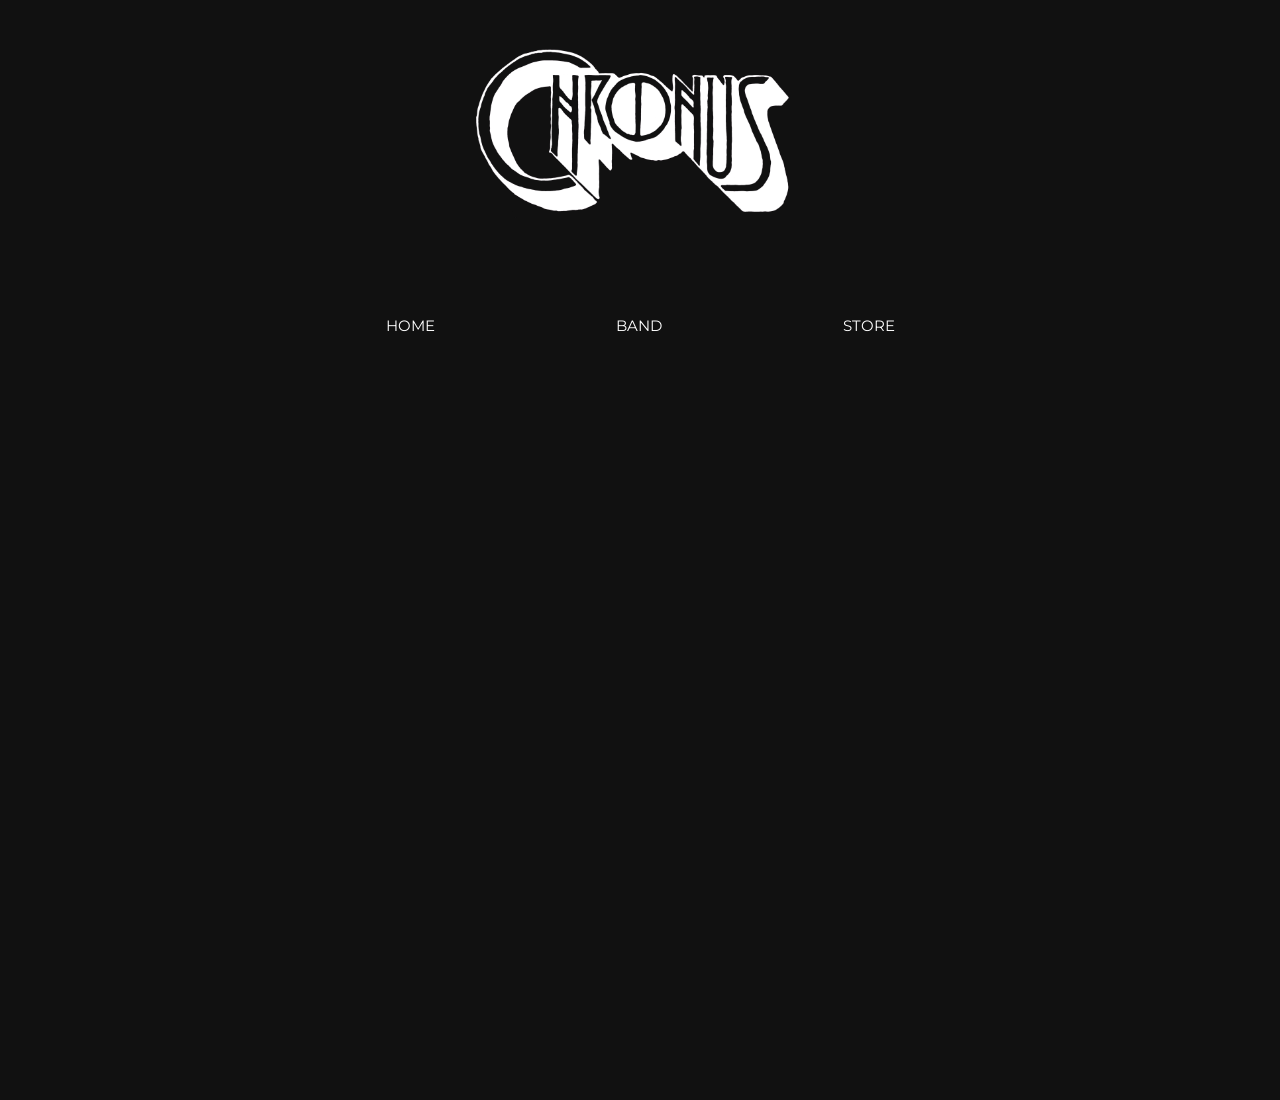
==== commit ad4e5b67: "new base href test" ====
--- a/index.html
+++ b/index.html
@@ -1,7 +1,7 @@
 <!DOCTYPE html>
 <html data-ng-app="app">
   <head>
-    <base href="/" />
+    <base href="https://nairyhipples.github.io/chronustest/" />
     <title>Chronus Official</title>
     <meta charset="utf-8">
     <meta name="viewport" content="width=device-width, initial-scale=1">
@@ -38,10 +38,10 @@
 
     <!-- Stylesheet -->
     <link href="https://fonts.googleapis.com/css?family=Montserrat|Asap:400,700|Righteous|Hammersmith+One" rel="stylesheet">
-    <link rel="stylesheet" href="../css/bootstrap.css" media="screen" title="no title" charset="utf-8">
-    <link rel="stylesheet" href="../css/font-awesome-4.7.0/css/font-awesome.min.css">
-    <link rel="stylesheet" href="../css/main.css" media="screen" title="no title" charset="utf-8">
-    <link rel="stylesheet" href="../css/lightbox.css">
+    <link rel="stylesheet" href="css/bootstrap.css" media="screen" title="no title" charset="utf-8">
+    <link rel="stylesheet" href="css/font-awesome-4.7.0/css/font-awesome.min.css">
+    <link rel="stylesheet" href="css/main.css" media="screen" title="no title" charset="utf-8">
+    <link rel="stylesheet" href="css/lightbox.css">
   </head>
   <body>
     <div id="loader-wrapper">
@@ -52,7 +52,7 @@
     <div class="topContainer">
       <div class="container">
         <header class="page-header">
-          <a href="/"><img src="../img/logo/logo2.png" alt="Chronus Logo" class="headerLogo"></a>
+          <a href="/"><img src="img/logo/logo2.png" alt="Chronus Logo" class="headerLogo"></a>
           <nav class="navbar navbar-inverse renovering-nav" data-ng-controller="navController">
             <ul class="nav nav-tabs nav-justified">
               <li data-ng-class="{active: isActive('/')}"><a href="/">HOME</a></li>
@@ -81,11 +81,11 @@
     <div class="topContainer2">
       <div class="container">
         <header class="page-header">
-          <a href="/"><img src="../img/logo/logo.png" alt="Chronus Logo Official Website" class="headerLogo"></a>
+          <a href="/"><img src="img/logo/logo.png" alt="Chronus Logo Official Website" class="headerLogo"></a>
           <nav class="navbar navbar-inverse" data-ng-controller="navController">
             <div class="container-fluid">
               <div class="navbar-header">
-                <a href="/" class="navbar-brand"><img src="../img/logo/logo.png" alt="Chronus Logo Official Website"></a>
+                <a href="/" class="navbar-brand"><img src="img/logo/logo.png" alt="Chronus Logo Official Website"></a>
                 <button type="button" class="navbar-toggle" data-toggle="collapse" data-target="#myNavbar">
                   <span class="icon-bar"></span>
                   <span class="icon-bar"></span>
@@ -123,16 +123,16 @@
     <div class="ng-view hidden"></div>
     
     <!-- jQuery version 2.1.4 -->
-    <script src="../js/jquery-2.1.4.min.js" charset="utf-8"></script>
+    <script src="js/jquery-2.1.4.min.js" charset="utf-8"></script>
     <!-- AngularJS -->
-    <script src="../js/angular.min.js"></script>
+    <script src="js/angular.min.js"></script>
     <!-- AngularJS route -->
-    <script src="../js/angular-route.min.js"></script>
-    <script src="../app/app.js"></script>
-    <script src="../app/controllers/navController.js"></script>
-    <script src="../js/bootstrap.js" charset="utf-8"></script>
-    <script src="../js/lightbox.js"></script>
-    <script src="../js/main.js"></script>
+    <script src="js/angular-route.min.js"></script>
+    <script src="app/app.js"></script>
+    <script src="app/controllers/navController.js"></script>
+    <script src="js/bootstrap.js" charset="utf-8"></script>
+    <script src="js/lightbox.js"></script>
+    <script src="js/main.js"></script>
     <script type="text/javascript">
       $(document).ready(function() {
         if (window.location.href.indexOf("/gallery-live", "/gallery-promo") > -1) {
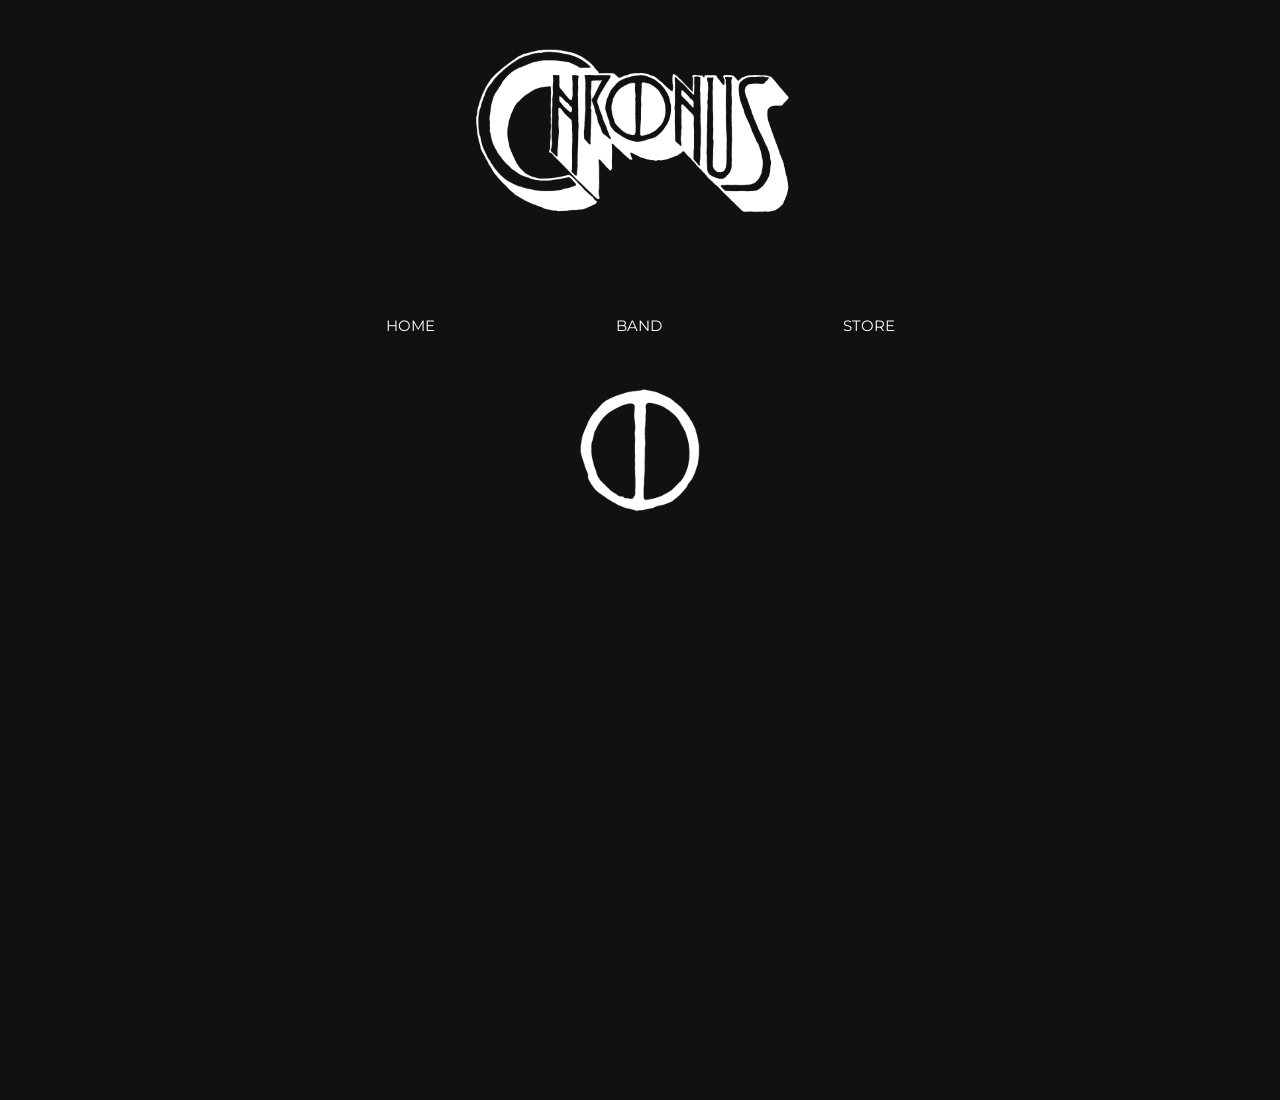
==== commit 583e8d62: "removed ../ in img href" ====
--- a/index.html
+++ b/index.html
@@ -18,7 +18,7 @@
     <meta property="fb:app_id" content="APPID"/>
     <meta property="og:title" content="Chronus" />
     <meta property="og:type" content="article" />
-    <meta property="og:image:url" content="../img/logo/chronus-vit.jpg" />
+    <meta property="og:image:url" content="img/logo/chronus-vit.jpg" />
     <meta property="og:url" content="https://www.chronusofficial.com/" />
     <meta property="og:description" content="Welcome to the official Chronus website." />
 
@@ -26,7 +26,7 @@
     <meta name="twitter:card" content="summary" />
     <meta name="twitter:title" content="Chronus" />
     <meta name="twitter:description" content="Welcome to the official Chronus website." />
-    <meta name="twitter:image" content="../img/logo/chronus-vit.jpg" />
+    <meta name="twitter:image" content="img/logo/chronus-vit.jpg" />
 
     <link rel="apple-touch-icon" sizes="180x180" href="/apple-touch-icon.png">
     <link rel="icon" type="image/png" href="/favicon-32x32.png" sizes="32x32">
@@ -45,7 +45,7 @@
   </head>
   <body>
     <div id="loader-wrapper">
-      <div id="loader"><img src="../img/logo/ChronusOWhite1.png" alt="Chronus O logo loading website animation"></div>
+      <div id="loader"><img src="img/logo/ChronusOWhite1.png" alt="Chronus O logo loading website animation"></div>
       <div class="loader-section section-left"></div>
       <div class="loader-section section-right"></div>
     </div>
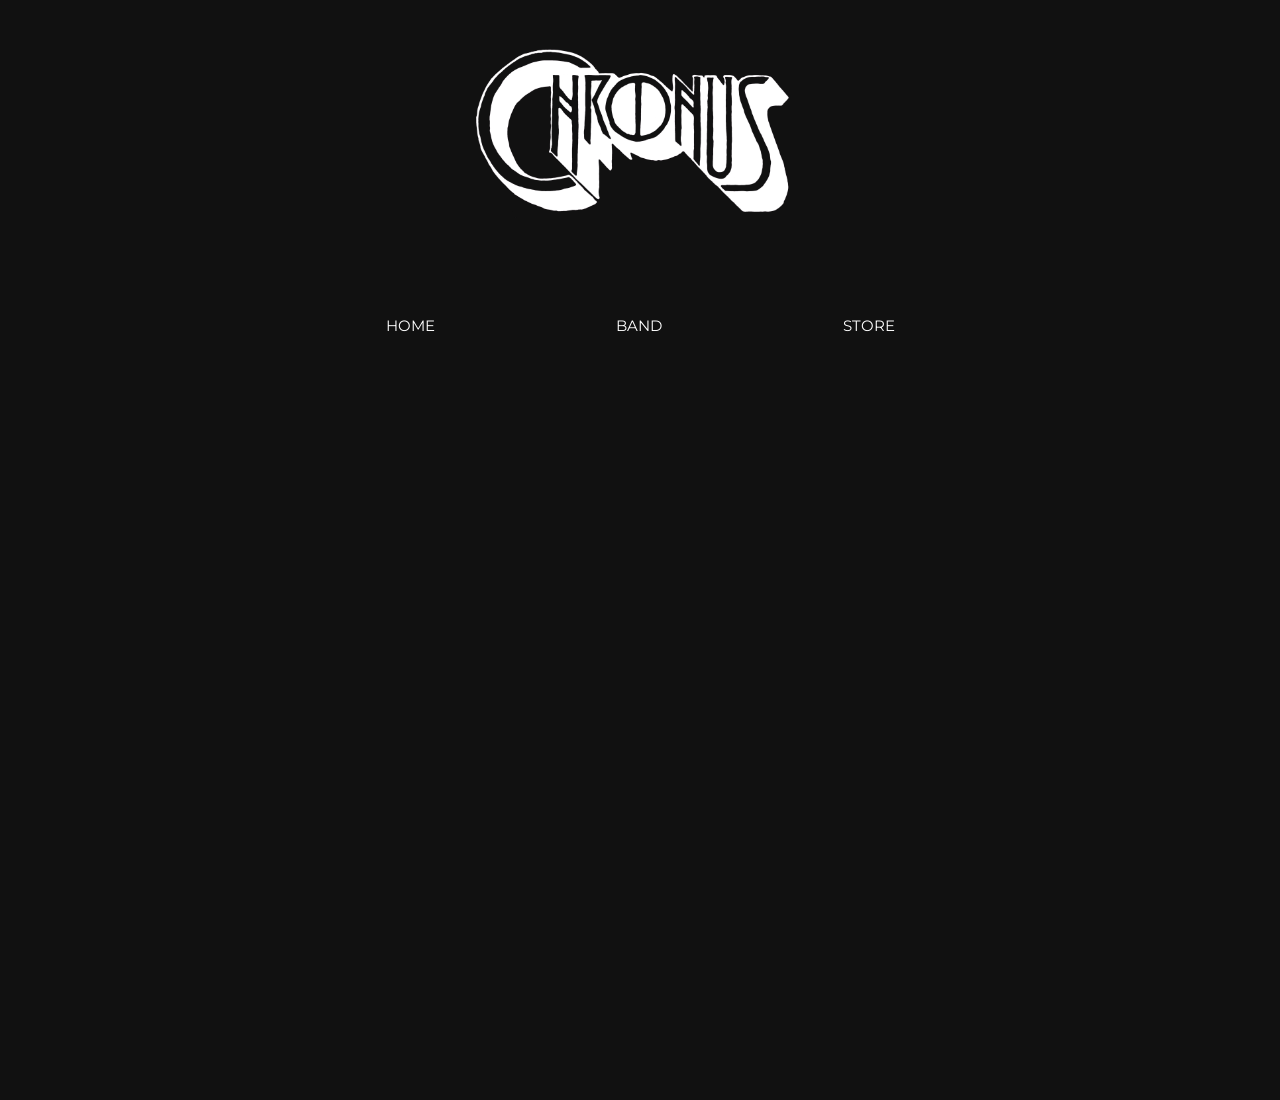
==== commit 1211369f: "removed /# and added # intead" ====
--- a/index.html
+++ b/index.html
@@ -68,8 +68,8 @@
                 </ul> -->
               </li>
               <!-- <li data-ng-class="{active: isActive('/about')}"><a href="/about">ABOUT</a></li> -->
-              <li data-ng-class="{active: isActive('/band')}"><a href="/band">BAND</a></li>
-              <li data-ng-class="{active: isActive('/store')}"><a href="/store">STORE</a></li>
+              <li data-ng-class="{active: isActive('/band')}"><a href="#band">BAND</a></li>
+              <li data-ng-class="{active: isActive('/store')}"><a href="#store">STORE</a></li>
               <!-- <li class="referens"><a href="/gallery-live">GALLERY</a></li> -->
               <!-- <li data-ng-class="{active: isActive('/contact')}"><a href="/contact">CONTACT</a></li> -->
               <!-- <li data-ng-class="{active: isActive('/kontakt')}"><a href="/kontakt">KONTAKT</a></li> -->
@@ -96,7 +96,7 @@
             <div class="collapse navbar-collapse" id="myNavbar">
               <ul class="nav nav-tabs nav-justified">
                 <li data-ng-class="{active: isActive('/')}"><a class="smoothScroll" href="/">HOME</a></li>
-                <li data-ng-class="{active: isActive('/band')}"><a href="/band">BAND</a></li>
+                <li data-ng-class="{active: isActive('/band')}"><a href="#band">BAND</a></li>
                 <!-- <li data-ng-class="{active: isActive('/renovering') || isActive('/renovering-kok') || isActive('/renovering-badrum') || isActive('/renovering-snickeri') || isActive('/renovering-total')}">
                   <a href="#" class="dropdown-toggle" data-toggle="collapse" role="button" data-target="#myNavbar2" aria-expanded="false">BAND <span class="caret"></span></a>
                   <div class="collapse navbar-collapse" id="myNavbar2">
@@ -111,7 +111,7 @@
                 </li> -->
                 <!-- <li data-ng-class="{active: isActive('/om-oss')}"><a href="/om-oss">OM OSS</a></li> -->
                 <!-- <li class="referens"><a href="/gallery-live">GALLERY</a></li> -->
-                <li data-ng-class="{active: isActive('/store')}"><a href="/store">STORE</a></li>
+                <li data-ng-class="{active: isActive('/store')}"><a href="#store">STORE</a></li>
                 <!-- <li data-ng-class="{active: isActive('/kontakt')}"><a href="/kontakt">KONTAKT</a></li> -->
               </ul>
             </div>
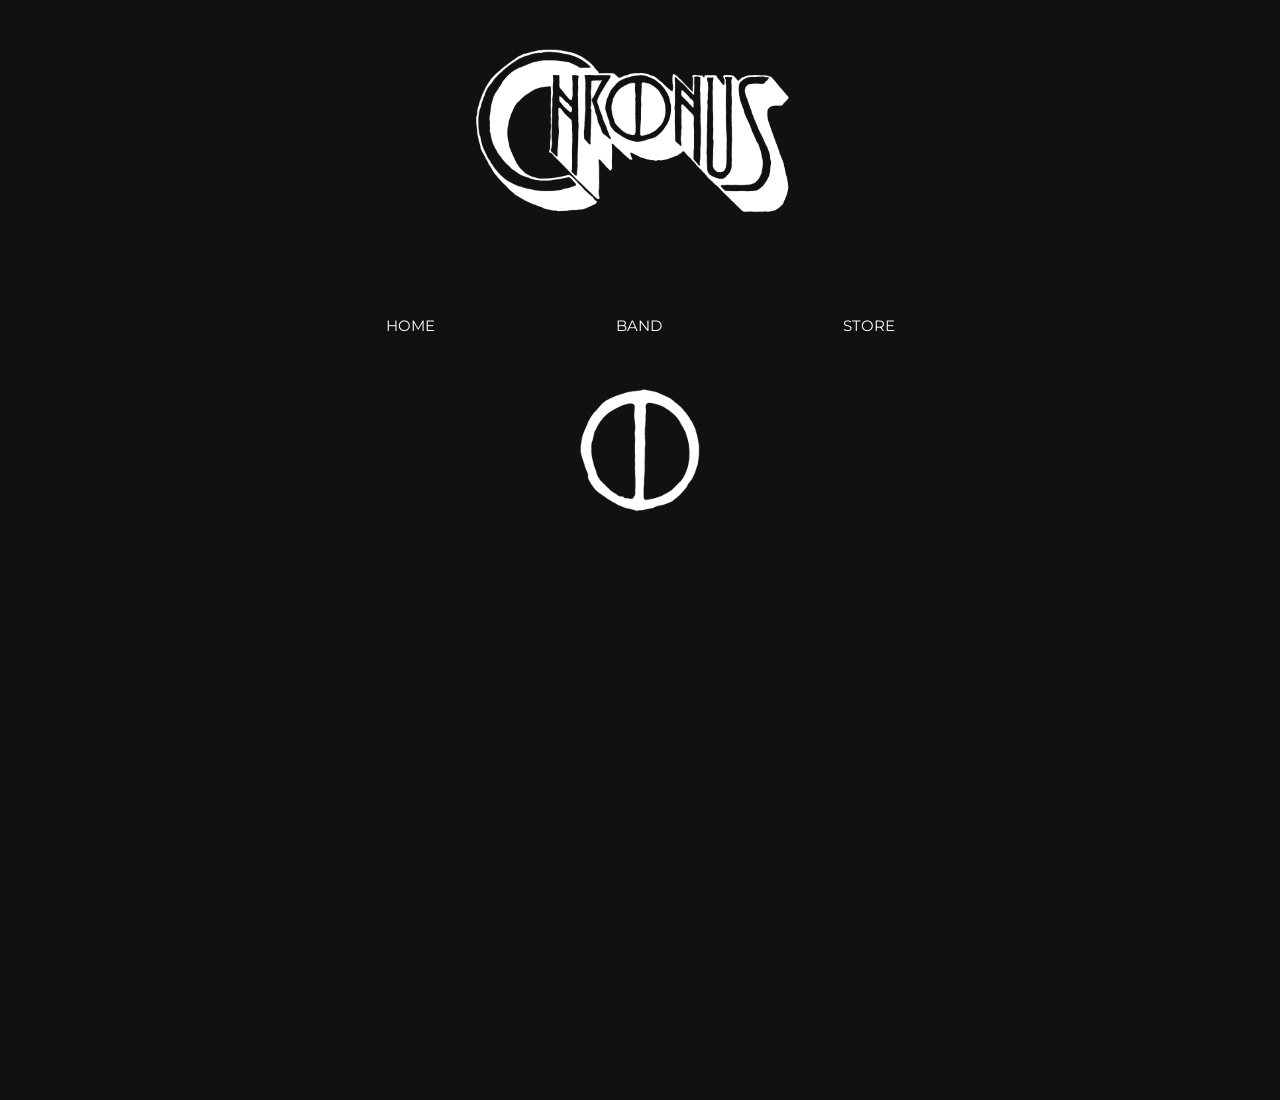
==== commit 8ae06383: "test with #/band etc" ====
--- a/index.html
+++ b/index.html
@@ -55,7 +55,7 @@
           <a href="/"><img src="img/logo/logo2.png" alt="Chronus Logo" class="headerLogo"></a>
           <nav class="navbar navbar-inverse renovering-nav" data-ng-controller="navController">
             <ul class="nav nav-tabs nav-justified">
-              <li data-ng-class="{active: isActive('/')}"><a href="/">HOME</a></li>
+              <li data-ng-class="{active: isActive('/')}"><a href="#/">HOME</a></li>
               <!-- <li data-ng-class="{active: isActive('/band') || isActive('/renovering-kok') || isActive('/renovering-badrum') || isActive('/renovering-snickeri') || isActive('/renovering-total')}" class="dropdown">
                 <a href="#" class="dropdown-toggle" data-toggle="dropdown" role="button" aria-haspopup="true" aria-expanded="false">BAND <span class="caret"></span></a>
                 <ul class="dropdown-menu">
@@ -68,8 +68,8 @@
                 </ul> -->
               </li>
               <!-- <li data-ng-class="{active: isActive('/about')}"><a href="/about">ABOUT</a></li> -->
-              <li data-ng-class="{active: isActive('/band')}"><a href="#band">BAND</a></li>
-              <li data-ng-class="{active: isActive('/store')}"><a href="#store">STORE</a></li>
+              <li data-ng-class="{active: isActive('/band')}"><a href="#/band">BAND</a></li>
+              <li data-ng-class="{active: isActive('/store')}"><a href="#/store">STORE</a></li>
               <!-- <li class="referens"><a href="/gallery-live">GALLERY</a></li> -->
               <!-- <li data-ng-class="{active: isActive('/contact')}"><a href="/contact">CONTACT</a></li> -->
               <!-- <li data-ng-class="{active: isActive('/kontakt')}"><a href="/kontakt">KONTAKT</a></li> -->
